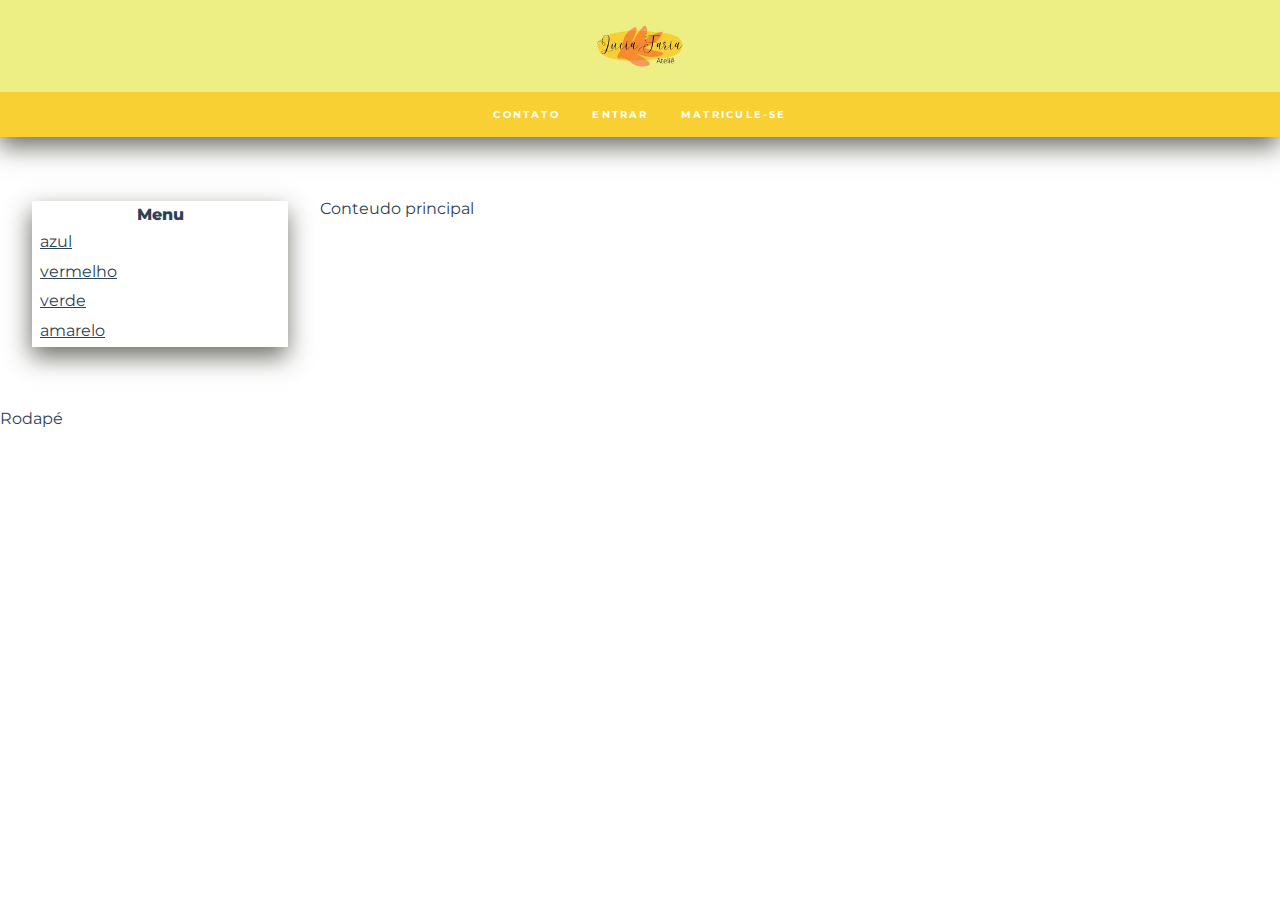
==== index.html @ cb8611e8 "several changes" ====
<!DOCTYPE html>
<html lang="pt-BR">
    <head>
        <meta charset="utf-8">
        <meta name="viewport" content="width=device-width">
        <link rel="icon" href="img/favicon.ico">
        <link rel="stylesheet" href="https://fonts.googleapis.com/css?family=Montserrat:300,400,500,600,700,&display=block">
        <link rel="stylesheet" href="css/reset.css">
        <link rel="stylesheet" href="css/cabecalho.css">
        <title>Candle | Index</title>
    </head>
    <body>
        <header class="cabecalho">
            <!-- Conteúdo do header -->         
            <a href="index.html">
                <img class="cabecalho__logo" src="img/lucia_atelie.jpg" title="Ir para a página inicial da Musicdot" alt="Musicdot">
            </a>

            <nav>
                <ul class="cabecalho__menu">
                    <li class="cabecalho__item-menu"> <a href="sobre.html#contato">Contato</a></li>
                    <li class="cabecalho__item-menu"> <a href="#">Entrar</a></li>
                    <li class="cabecalho__item-menu"> <a href="#">Matricule-se</a></li>
                </ul>
            </nav>
        </header>

        <main class="main">  
            <div class="main__menu">
                <div class="menu__cores">
                    <p class="menu__cores-title">Menu</p>
                    <ul class="menu__cores-lista">
                        <u><li class="menu__cores-lista_cor">azul</li></u>
                        <u><li class="menu__cores-lista_cor">vermelho</li></u>
                        <u><li class="menu__cores-lista_cor">verde</li></u> 
                        <u><li class="menu__cores-lista_cor">amarelo</li></u> 
                    </ul>
                </div>
            </div>
            Conteudo principal
        </main>

        <footer>
            Rodapé
        </footer>
    </body>     
    
</html>
---- css/cabecalho.css ----
.cabecalho {
    text-align: center;
    font-size: 0.6rem;
    font-weight: bold;
    text-transform: uppercase;
    letter-spacing: 0.23em;
    
    color: #fff;
    background-color: #edee84;

    -webkit-box-shadow: -1px 10px 23px 0px rgba(66,64,55,0.76); 
    box-shadow: -1px 10px 23px 0px rgba(66,64,55,0.76);
}

.cabecalho__logo {
    padding: 2px 0 2px 0;
    width: 9em;
}

.cabecalho__menu {
    background-color: #f8d033;
}

.cabecalho__item-menu {
    display: inline-block;
}

.cabecalho__item-menu:hover {
    background-color: black;
    border-radius: 30px;
    transition: 800ms;
}

.cabecalho__item-menu a {
    display: inline-block;
    padding: 1.86em 1.42em;
}

.main {
    padding: 4em 0 4em 0;
    display: flex;
}

.main__menu {
    max-width: 20%;
    width: 20%;
    -webkit-box-shadow: -1px 10px 23px 0px rgba(66,64,55,0.76); 
    box-shadow: -1px 10px 23px 0px rgba(66,64,55,0.76);
    margin: 0 2em 0 2em;
}

.menu__cores-title {
    font-weight: 800;
    text-align: center;
    padding: 0.35em;
}

.menu__cores-lista > *{
    display: block;
    padding: 0.35em 0.5em 0.5em 0.5em;  
}

.menu__cores-lista_cor:hover, u:hover{
    color: #f8d033;
    transition: 400ms;
}
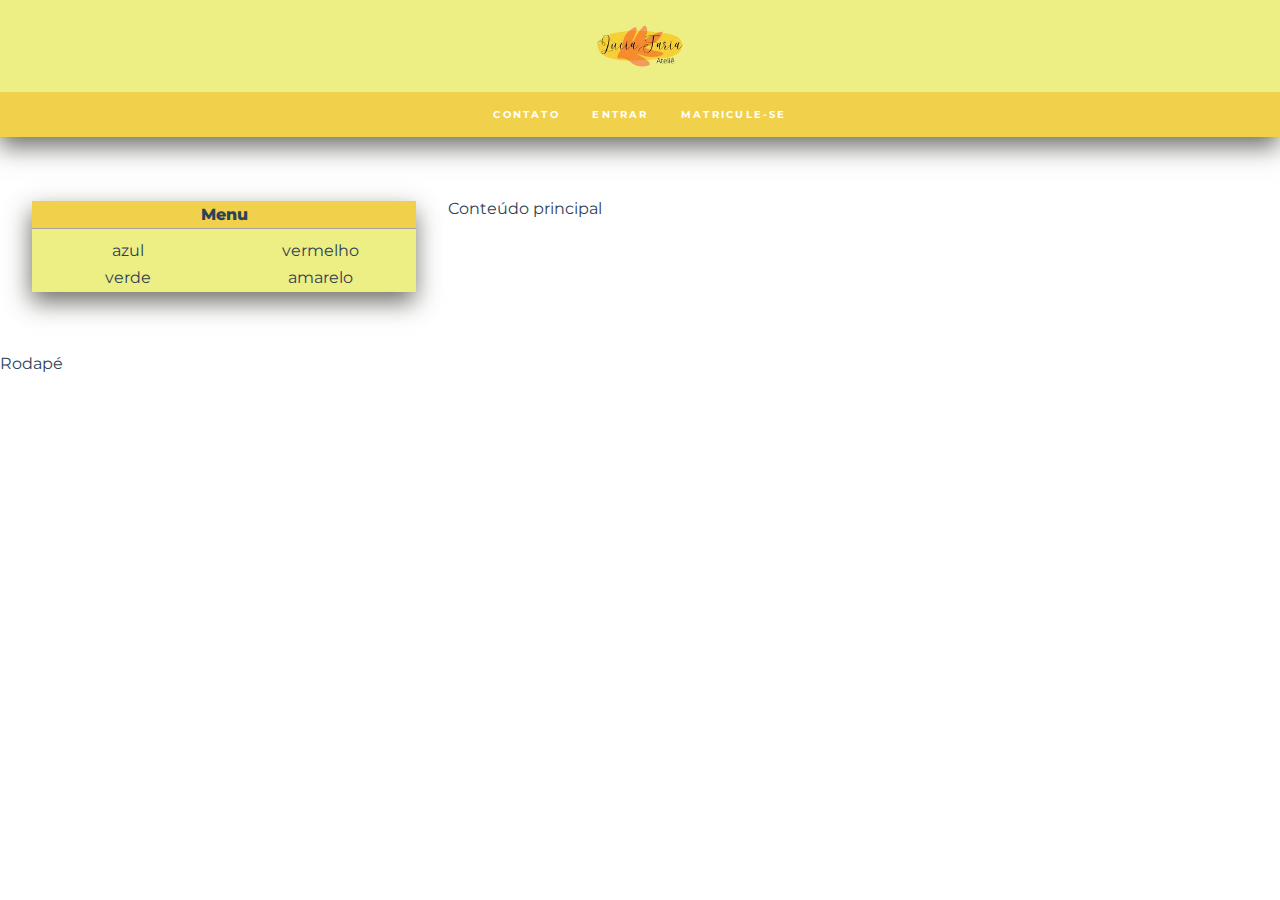
==== commit 3d7ba3c1: "several changes" ====
--- a/index.html
+++ b/index.html
@@ -27,17 +27,15 @@
 
         <main class="main">  
             <div class="main__menu">
-                <div class="menu__cores">
-                    <p class="menu__cores-title">Menu</p>
-                    <ul class="menu__cores-lista">
-                        <u><li class="menu__cores-lista_cor">azul</li></u>
-                        <u><li class="menu__cores-lista_cor">vermelho</li></u>
-                        <u><li class="menu__cores-lista_cor">verde</li></u> 
-                        <u><li class="menu__cores-lista_cor">amarelo</li></u> 
-                    </ul>
-                </div>
+                    <h1 class="menu__cores-title">Menu</h1>
+                        <section class="item__grid">
+                            <div class="item">azul</div>
+                            <div class="item">vermelho</div>
+                            <div class="item">verde</div>
+                            <div class="item">amarelo</div>
+                        </section>                            
             </div>
-            Conteudo principal
+            Conteúdo principal
         </main>
 
         <footer>
--- a/css/cabecalho.css
+++ b/css/cabecalho.css
@@ -18,7 +18,7 @@
 }
 
 .cabecalho__menu {
-    background-color: #f8d033;
+    background-color: #f1d04c;
 }
 
 .cabecalho__item-menu {
@@ -28,7 +28,7 @@
 .cabecalho__item-menu:hover {
     background-color: black;
     border-radius: 30px;
-    transition: 800ms;
+    transition: 300ms;
 }
 
 .cabecalho__item-menu a {
@@ -42,25 +42,34 @@
 }
 
 .main__menu {
-    max-width: 20%;
-    width: 20%;
+    background-color: #edee84;
+    width: 30%;
     -webkit-box-shadow: -1px 10px 23px 0px rgba(66,64,55,0.76); 
     box-shadow: -1px 10px 23px 0px rgba(66,64,55,0.76);
     margin: 0 2em 0 2em;
 }
 
 .menu__cores-title {
+    background-color: #f1d04c;
     font-weight: 800;
     text-align: center;
     padding: 0.35em;
+    border-bottom: 0.5px solid rgb(167, 163, 163);
 }
 
-.menu__cores-lista > *{
-    display: block;
-    padding: 0.35em 0.5em 0.5em 0.5em;  
+.item__grid {
+    display: grid;
+    grid-template-columns: 1fr 1fr;
+    text-align: center;
+
+    margin-top: 0.5em;
 }
 
-.menu__cores-lista_cor:hover, u:hover{
-    color: #f8d033;
+.item {
+    padding: 0.35em;
+}
+
+.item:hover, u:hover {
+    color: rgb(176, 170, 170);
     transition: 400ms;
 }
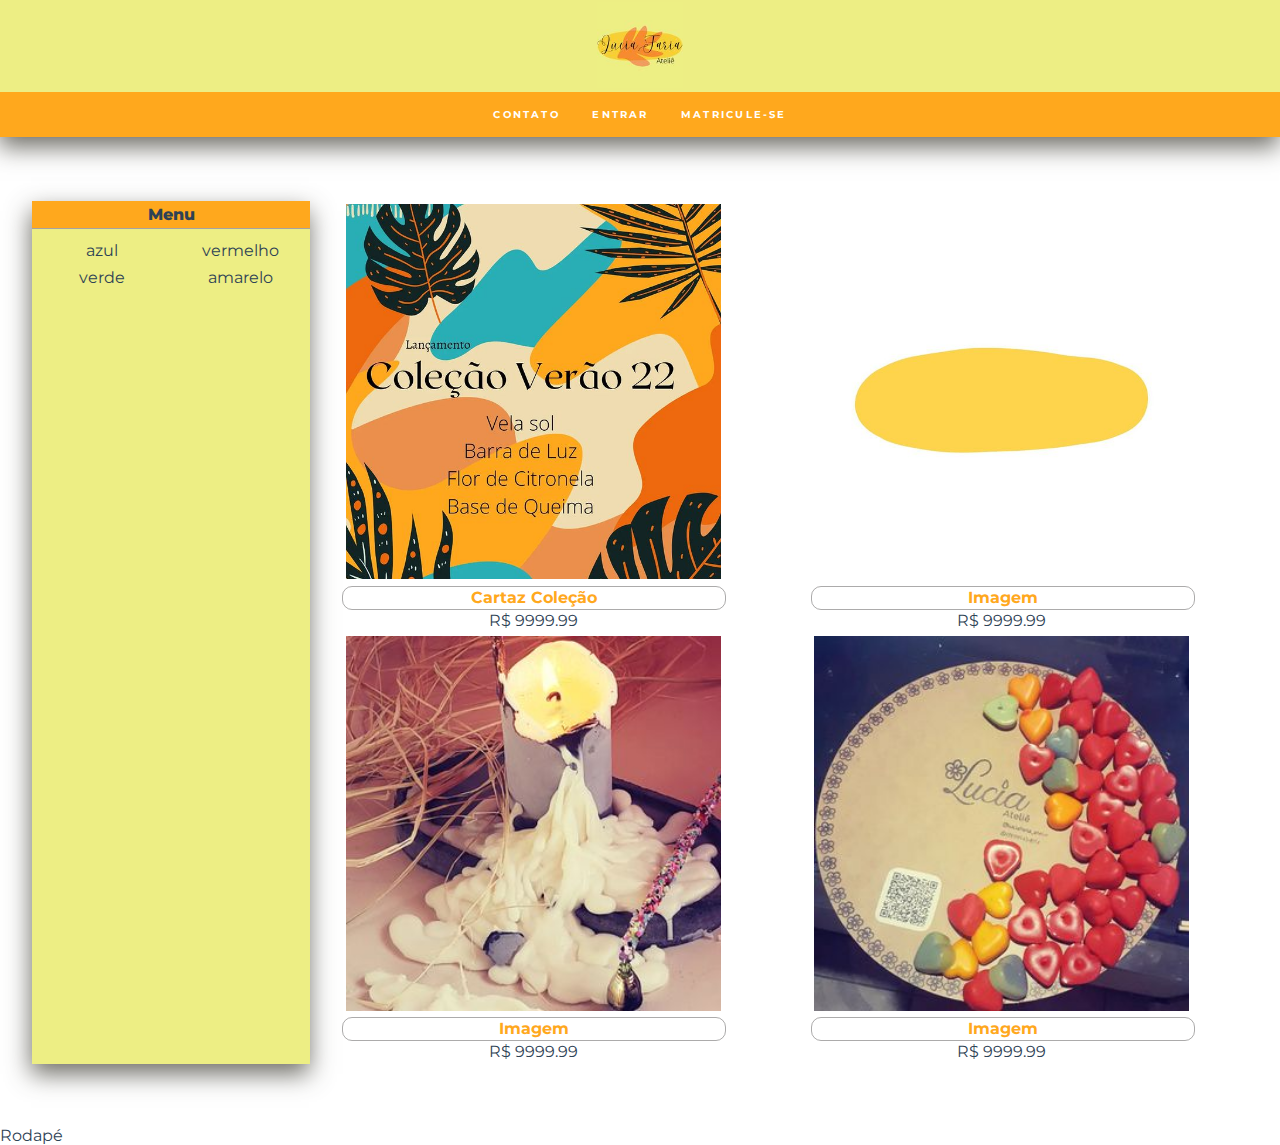
==== commit 1f4784a8: "several changes" ====
--- a/index.html
+++ b/index.html
@@ -33,14 +33,51 @@
                             <div class="item">vermelho</div>
                             <div class="item">verde</div>
                             <div class="item">amarelo</div>
-                        </section>                            
+                        </section>                           
             </div>
-            Conteúdo principal
+            <div class="main__content">
+                <div class="main__content-item"> 
+                    <img class="itemImg" src="img/arq1.jpeg"> </img>
+                    <h1 class="itemImg-Title" style="font-weight: bold; 
+                    border: 1px solid rgba(102, 99, 99, 0.541); 
+                    border-radius: 10px; 
+                    color: #ffa81d">
+                    <a>Cartaz Coleção</a></h1>
+                    <p class="itemImg-Price">R$ 9999.99</p>
+                </div>
+                <div class="main__content-item">
+                    <img class="itemImg" src="img/arq2.jpg"> </img>
+                    <h1 class="itemImg-Title" style="font-weight: bold; 
+                    border: 1px solid rgba(102, 99, 99, 0.541); 
+                    border-radius: 10px; 
+                    color: #ffa81d">
+                    <a>Imagem</a></h1>
+                    <p class="itemImg-Price">R$ 9999.99</p>
+                </div>
+                <div class="main__content-item">
+                    <img class="itemImg" src="img/arq3"> </img>
+                    <h1 class="itemImg-Title" style="font-weight: bold; 
+                    border: 1px solid rgba(102, 99, 99, 0.541); 
+                    border-radius: 10px; 
+                    color: #ffa81d">
+                    <a>Imagem</a></h1>
+                    <p class="itemImg-Price">R$ 9999.99</p>
+                </div>
+                <div class="main__content-item">
+                    <img class="itemImg" src="img/arq4.jpeg"> </img>
+                    <h1 class="itemImg-Title" style="font-weight: bold; 
+                    border: 1px solid rgba(102, 99, 99, 0.541); 
+                    border-radius: 10px; 
+                    color: #ffa81d">
+                    <a>Imagem</a></h1>
+                    <p class="itemImg-Price">R$ 9999.99</p>
+                </div>
+            </div>
+            
         </main>
 
         <footer>
             Rodapé
         </footer>
     </body>     
-    
 </html>--- a/css/cabecalho.css
+++ b/css/cabecalho.css
@@ -18,7 +18,7 @@
 }
 
 .cabecalho__menu {
-    background-color: #f1d04c;
+    background-color: #ffa81d;
 }
 
 .cabecalho__item-menu {
@@ -50,7 +50,7 @@
 }
 
 .menu__cores-title {
-    background-color: #f1d04c;
+    background-color: #ffa81d;
     font-weight: 800;
     text-align: center;
     padding: 0.35em;
@@ -73,3 +73,19 @@
     color: rgb(176, 170, 170);
     transition: 400ms;
 }
+
+.main__content {
+    display: grid;
+    grid-template-columns: 1fr 1fr;
+}
+
+.main__content-item {
+    padding-left: 0 0 7em 7em;
+}
+
+.itemImg, .itemImg-Title, .itemImg-Price {
+    padding: 0.2em;
+    width: 80%;
+    text-align: center;
+}
+
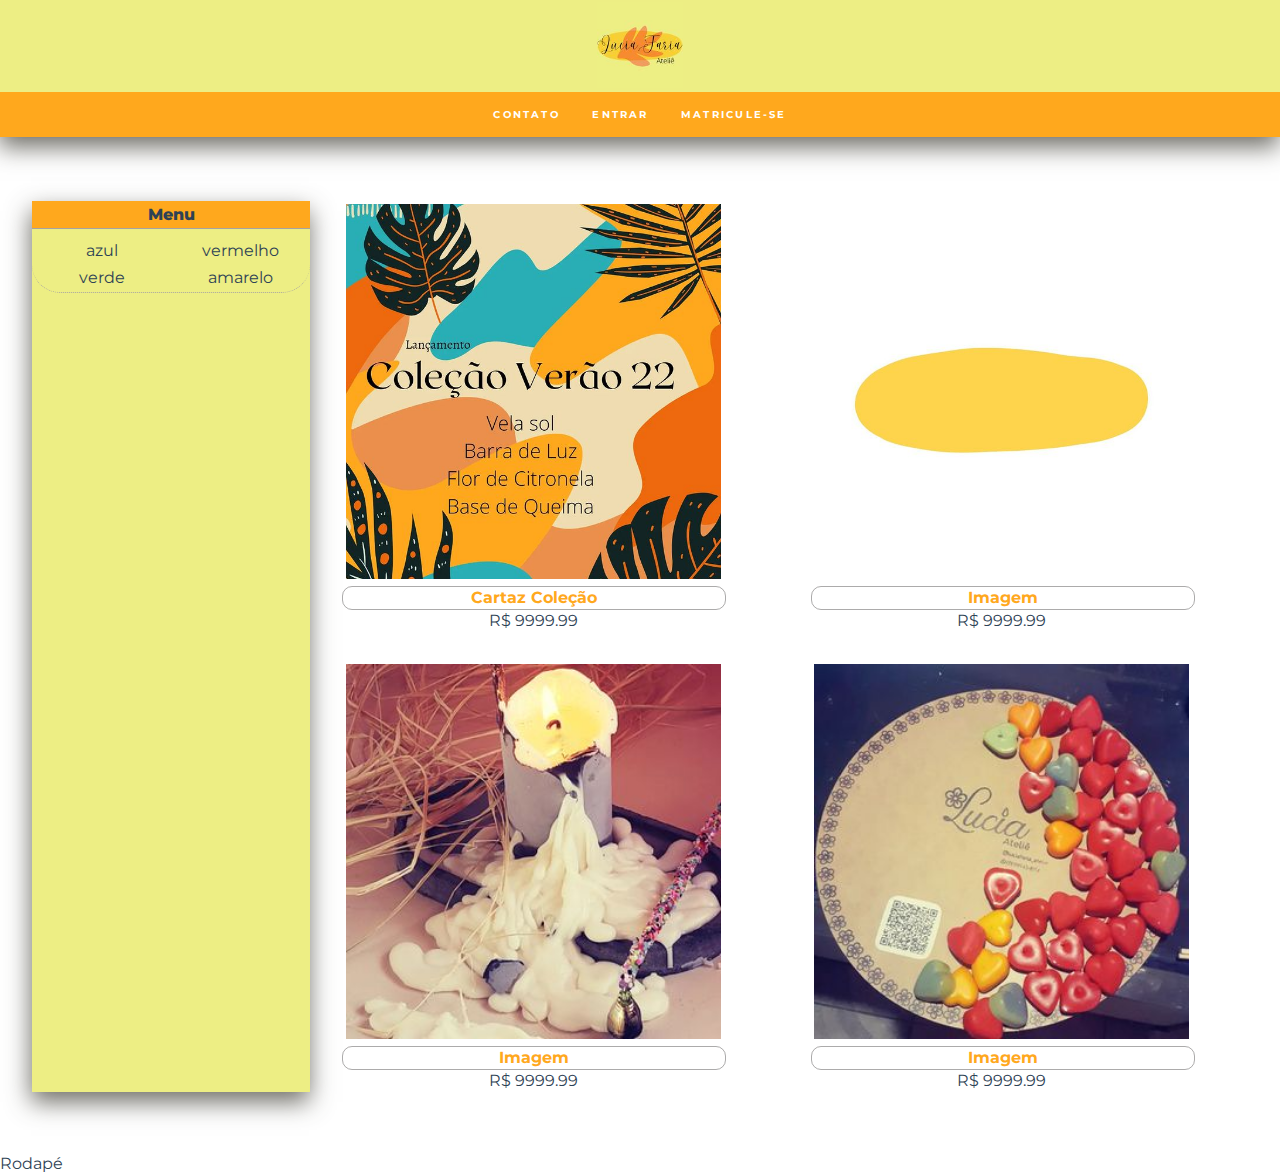
==== commit ec2be4f2: "several changes" ====
--- a/index.html
+++ b/index.html
@@ -43,7 +43,7 @@
                     border-radius: 10px; 
                     color: #ffa81d">
                     <a>Cartaz Coleção</a></h1>
-                    <p class="itemImg-Price">R$ 9999.99</p>
+                    <p class="itemImg-Price" style="padding-bottom:2em">R$ 9999.99</p>
                 </div>
                 <div class="main__content-item">
                     <img class="itemImg" src="img/arq2.jpg"> </img>
--- a/css/cabecalho.css
+++ b/css/cabecalho.css
@@ -63,6 +63,9 @@
     text-align: center;
 
     margin-top: 0.5em;
+
+    border-bottom: 0.5px dotted rgb(167, 163, 163);
+    border-radius: 500px;
 }
 
 .item {
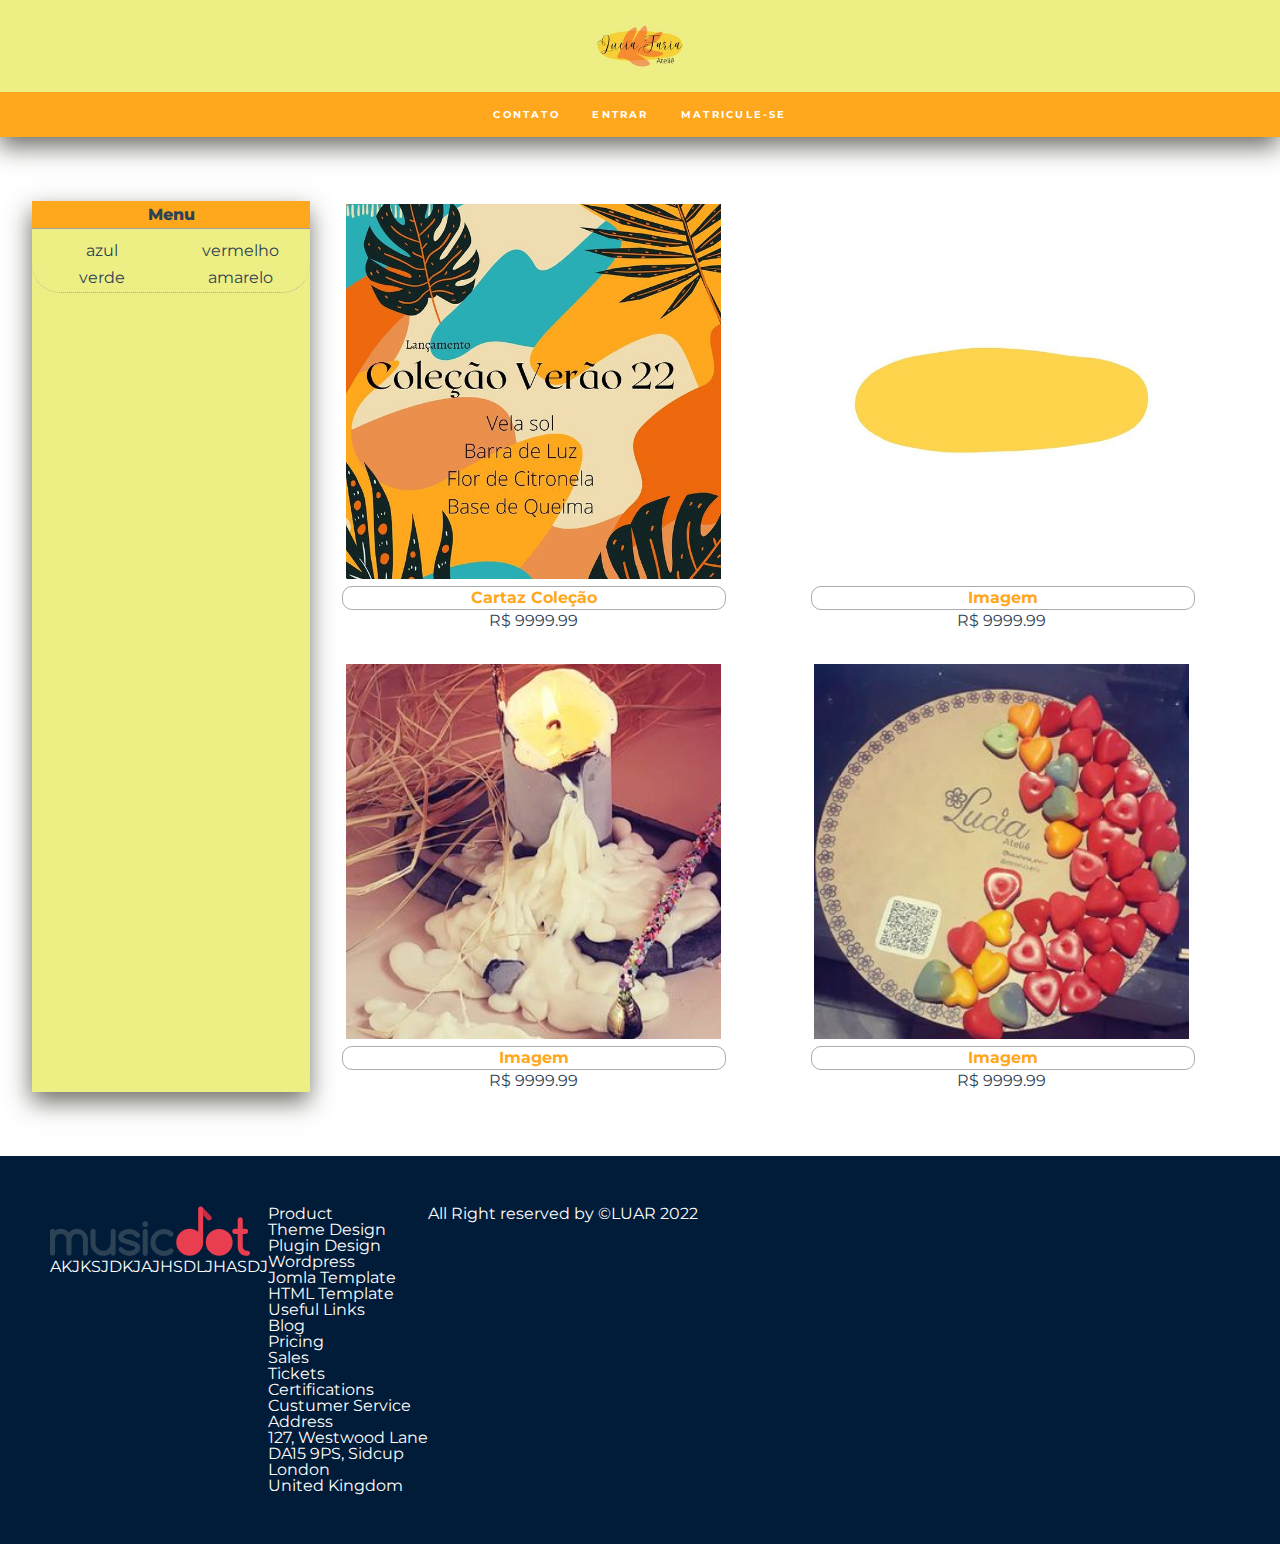
==== commit 0d15e2aa: "footer" ====
--- a/index.html
+++ b/index.html
@@ -73,11 +73,58 @@
                     <p class="itemImg-Price">R$ 9999.99</p>
                 </div>
             </div>
-            
         </main>
-
-        <footer>
-            Rodapé
+        <footer class="footer">
+            <div class="footer__left">
+                <img src="img/logo.svg" alt="logo">
+                <p>AKJKSJDKJAJHSDLJHASDJ</p>
+                <div class="socials">
+                    <a href="#"><i class="fa fa-facebook"></i></a>
+                    <a href="#"><i class="fa fa-twitter"></i></a>
+                    <a href="#"><i class="fa fa-dribbble"></i></a>
+                    <a href="#"><i class="fa fa-youtube"></i></a>
+                    <a href="#"><i class="fa fa-tumblr"></i></a>
+                </div>
+            </div>
+            <ul class="footer-right">
+                <li>
+                    <h2>Product</h2>
+        
+                    <ul class="box">
+                        <li><a href="#">Theme Design</a></li>
+                        <li><a href="#">Plugin Design</a></li>
+                        <li><a href="#">Wordpress</a></li>
+                        <li><a href="#">Jomla Template</a></li>
+                        <li><a href="#">HTML Template</a></li>
+                    </ul>
+                </li>
+                <li>
+                    <h2>Useful Links</h2>
+        
+                    <ul class="features">
+                        <li><a href="#">Blog</a></li>
+                        <li><a href="#">Pricing</a></li>
+                        <li><a href="#">Sales</a></li>
+                        <li><a href="#">Tickets</a></li>
+                        <li><a href="#">Certifications</a></li>
+                        <li><a href="#">Custumer Service</a></li>
+                    </ul>
+                </li>
+                <li>
+                    <h2>Address</h2>
+        
+                    <ul class="features">
+                        <li><a href="#">127, Westwood Lane</a></li>
+                        <li><a href="#">DA15 9PS, Sidcup</a></li>
+                        <li><a href="#">London</a></li>
+                        <li><a href="#">United Kingdom</a></li>
+                    </ul>
+                </li>
+            </ul>
+        
+            <div class="footer-bottom">
+                <p>All Right reserved by &copy;LUAR 2022</p>
+            </div>
         </footer>
     </body>     
 </html>--- a/css/cabecalho.css
+++ b/css/cabecalho.css
@@ -92,3 +92,14 @@
     text-align: center;
 }
 
+footer {
+    display: -webkit-flex;
+    display: -moz-flex;
+    display: -ms-flex;
+    display: -o-flex;
+    display: flex;
+    flex-flow: row wrap;
+    padding: 50px;
+    color: #fff;
+    background-color: #011c39;
+}
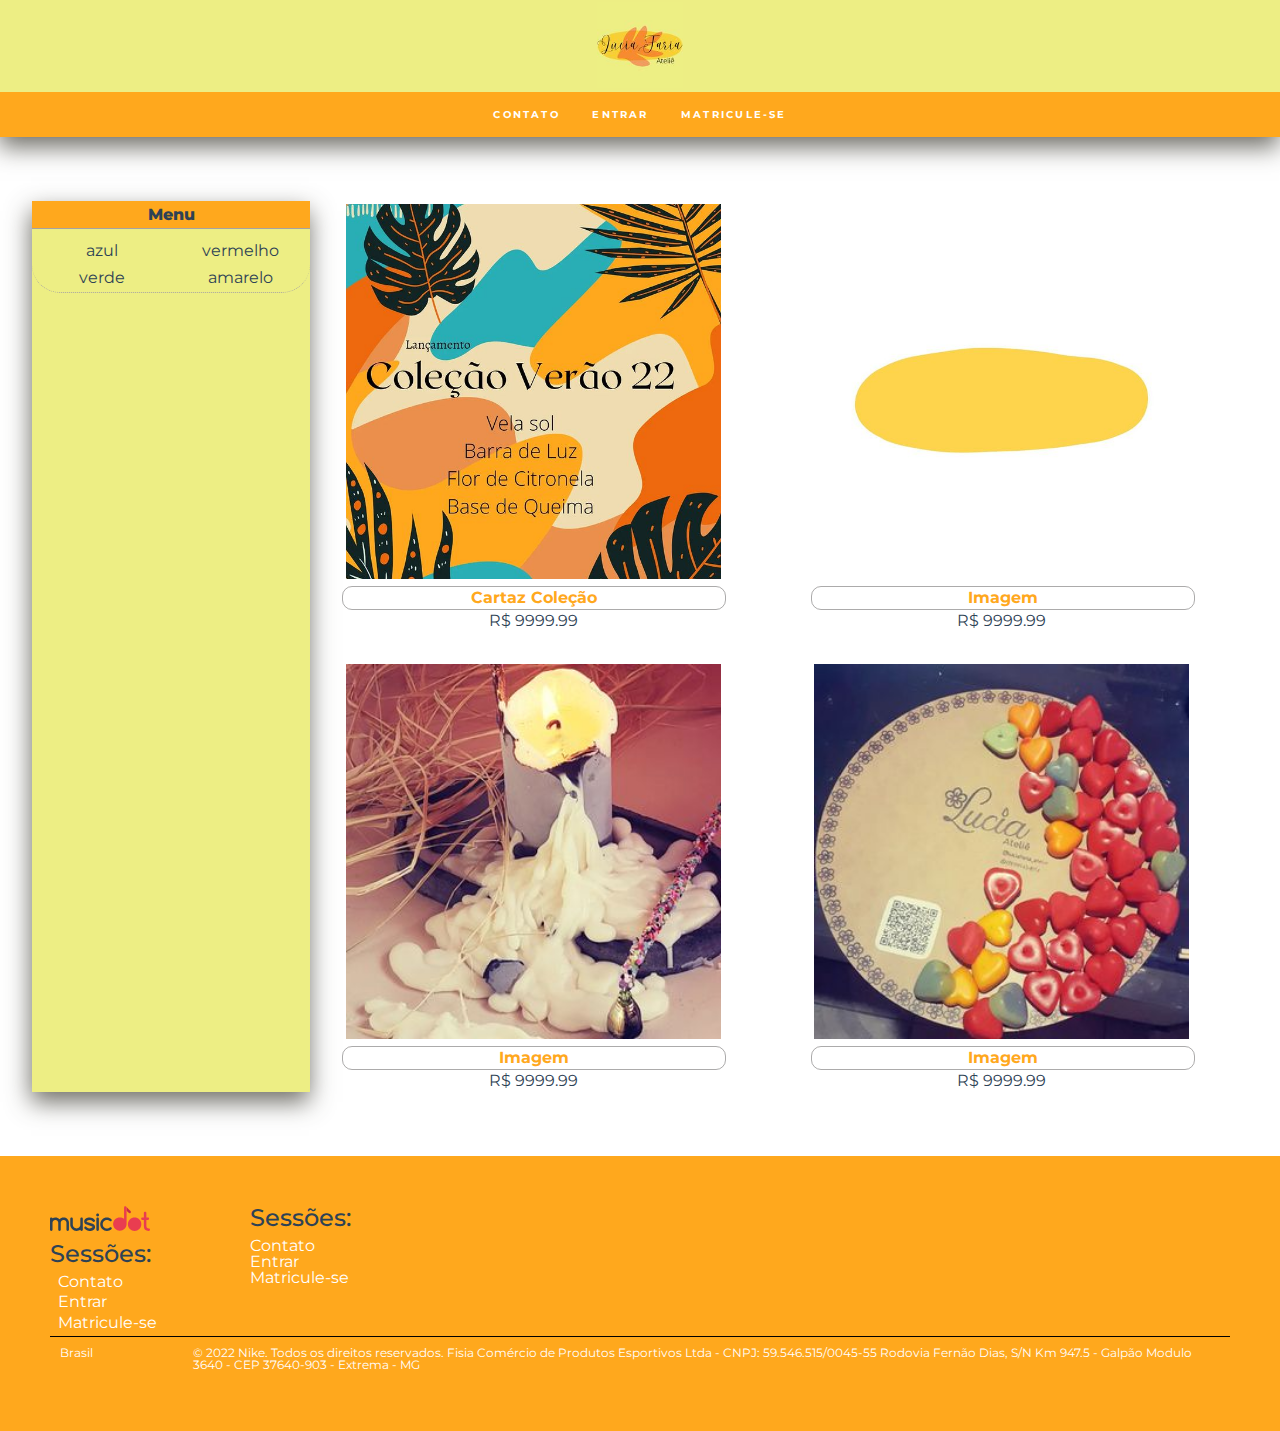
==== commit d0f81f77: "footer changes" ====
--- a/index.html
+++ b/index.html
@@ -7,6 +7,7 @@
         <link rel="stylesheet" href="https://fonts.googleapis.com/css?family=Montserrat:300,400,500,600,700,&display=block">
         <link rel="stylesheet" href="css/reset.css">
         <link rel="stylesheet" href="css/cabecalho.css">
+        <link rel="stylesheet" href="css/footer.css">
         <title>Candle | Index</title>
     </head>
     <body>
@@ -76,54 +77,25 @@
         </main>
         <footer class="footer">
             <div class="footer__left">
-                <img src="img/logo.svg" alt="logo">
-                <p>AKJKSJDKJAJHSDLJHASDJ</p>
-                <div class="socials">
-                    <a href="#"><i class="fa fa-facebook"></i></a>
-                    <a href="#"><i class="fa fa-twitter"></i></a>
-                    <a href="#"><i class="fa fa-dribbble"></i></a>
-                    <a href="#"><i class="fa fa-youtube"></i></a>
-                    <a href="#"><i class="fa fa-tumblr"></i></a>
-                </div>
+                <img class="img__footer-left" src="img/logo.svg">
+                <ul class="ul__left">
+                    <h2 class="ul__left-header">Sessões:</h2>
+                    <li class="li__left"><a href="sobre.html">Contato</a></li>
+                    <li class="li__left"><a>Entrar</a></li>
+                    <li class="li__left"><a>Matricule-se</a></li>
+                </ul>
             </div>
-            <ul class="footer-right">
-                <li>
-                    <h2>Product</h2>
-        
-                    <ul class="box">
-                        <li><a href="#">Theme Design</a></li>
-                        <li><a href="#">Plugin Design</a></li>
-                        <li><a href="#">Wordpress</a></li>
-                        <li><a href="#">Jomla Template</a></li>
-                        <li><a href="#">HTML Template</a></li>
-                    </ul>
-                </li>
-                <li>
-                    <h2>Useful Links</h2>
-        
-                    <ul class="features">
-                        <li><a href="#">Blog</a></li>
-                        <li><a href="#">Pricing</a></li>
-                        <li><a href="#">Sales</a></li>
-                        <li><a href="#">Tickets</a></li>
-                        <li><a href="#">Certifications</a></li>
-                        <li><a href="#">Custumer Service</a></li>
-                    </ul>
-                </li>
-                <li>
-                    <h2>Address</h2>
-        
-                    <ul class="features">
-                        <li><a href="#">127, Westwood Lane</a></li>
-                        <li><a href="#">DA15 9PS, Sidcup</a></li>
-                        <li><a href="#">London</a></li>
-                        <li><a href="#">United Kingdom</a></li>
-                    </ul>
-                </li>
-            </ul>
-        
-            <div class="footer-bottom">
-                <p>All Right reserved by &copy;LUAR 2022</p>
+            <div class="footer__mid">
+                <ul class="ul__mid">
+                    <h2 class="ul__mid-header">Sessões:</h2>
+                    <li class="ul__mid"><a href="sobre.html">Contato</a></li>
+                    <li class="ul__mid"><a>Entrar</a></li>
+                    <li class="ul__mid"><a>Matricule-se</a></li>
+                </ul>
+            </div>
+            <div class="copyright__footer">
+                <p class="Brasil">Brasil</p>
+                <p>© 2022 Nike. Todos os direitos reservados. Fisia Comércio de Produtos Esportivos Ltda - CNPJ: 59.546.515/0045-55 Rodovia Fernão Dias, S/N Km 947.5 - Galpão Modulo 3640 - CEP 37640-903 - Extrema - MG</p>
             </div>
         </footer>
     </body>     
--- a/css/cabecalho.css
+++ b/css/cabecalho.css
@@ -92,14 +92,3 @@
     text-align: center;
 }
 
-footer {
-    display: -webkit-flex;
-    display: -moz-flex;
-    display: -ms-flex;
-    display: -o-flex;
-    display: flex;
-    flex-flow: row wrap;
-    padding: 50px;
-    color: #fff;
-    background-color: #011c39;
-}
--- a/css/footer.css
+++ b/css/footer.css
@@ -0,0 +1,44 @@
+footer {
+    display: flex;
+    display: -moz-flex;
+    display: -ms-flex;
+    display: -o-flex;
+    display: flex;
+    flex-flow: row wrap;
+    padding: 50px;
+    color: #fff;
+    background-color: #ffa81d;
+}
+
+.img__footer-left {
+    margin-bottom: 0.5em;
+    width: 50%;
+}
+
+h2 {
+    color: #2E4255;
+    padding-bottom: 0.3em;
+    font-size: 1.5rem;
+    font-weight: 500;
+    
+}
+
+.li__left {
+    margin: 0 0 0.3em 0.5em;
+}
+
+.li__left:hover {
+    color: #2E4255;
+    transition: 400ms;
+}
+
+.copyright__footer {
+    display: flex;
+    border-top: 1px solid black;
+    padding: 10px;
+    font-size: 12px;
+}
+
+.Brasil {
+    padding-right: 100px;
+}
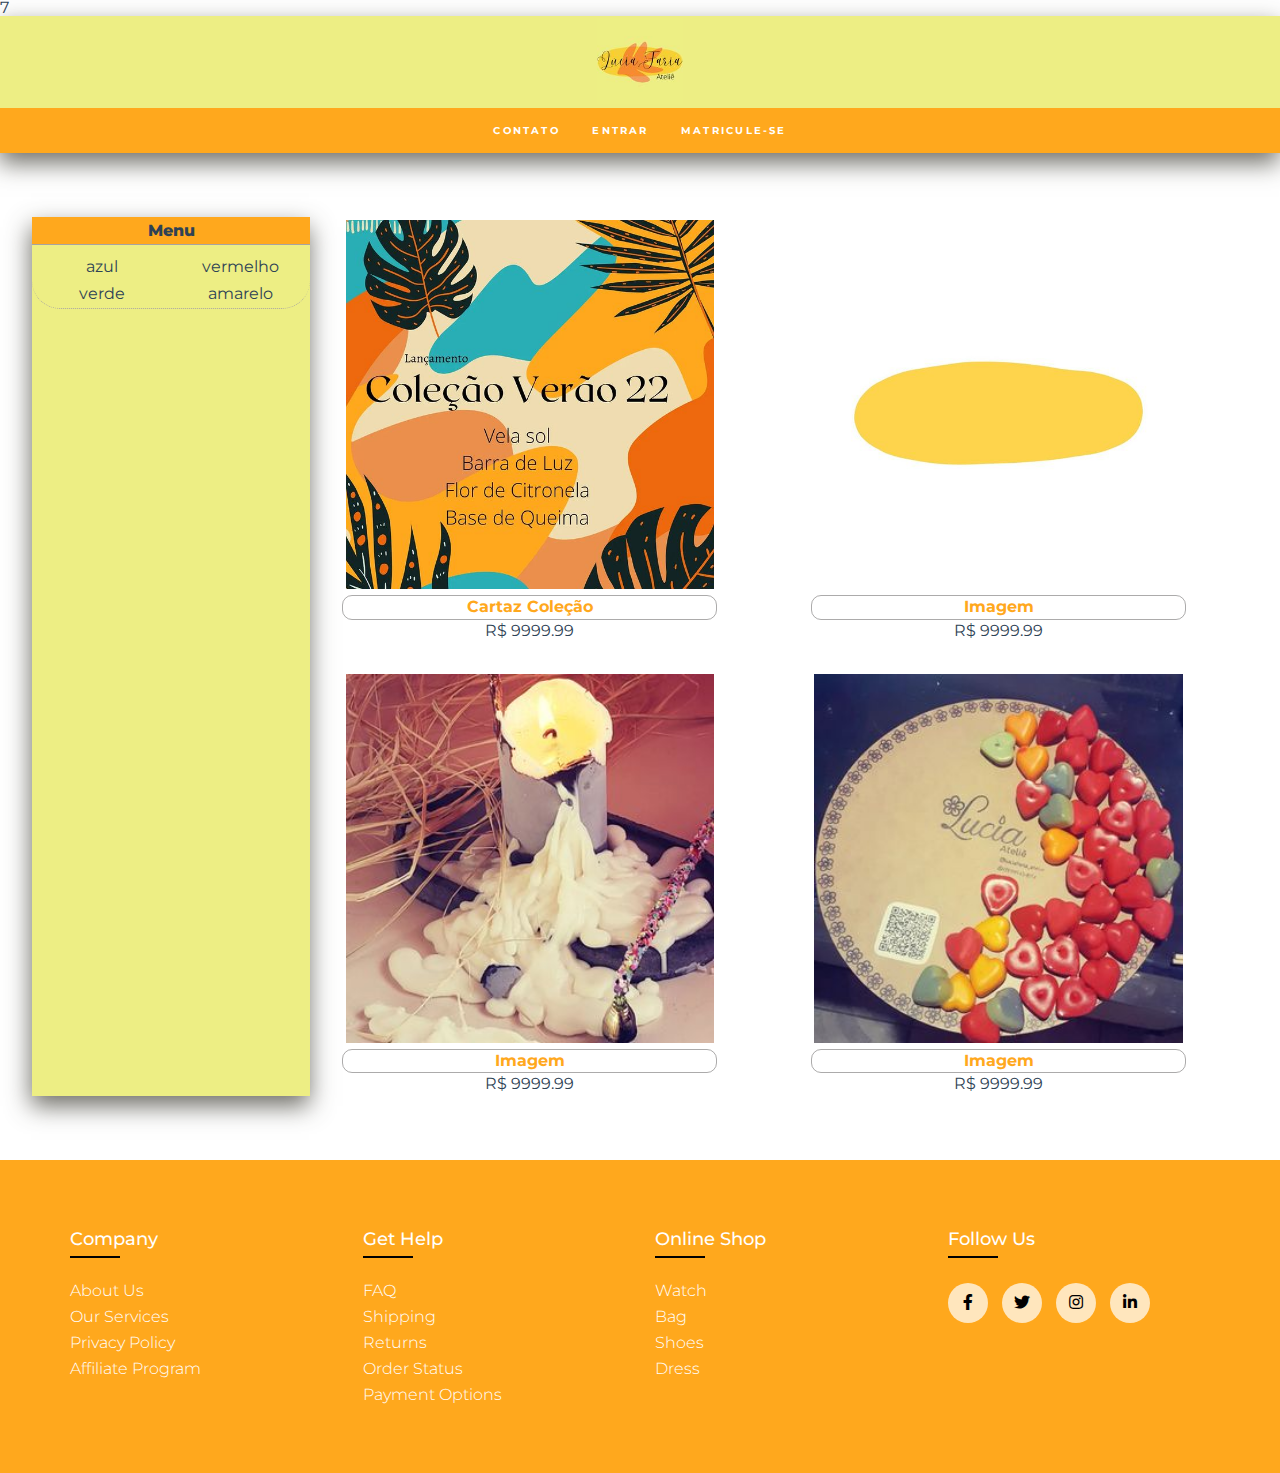
==== commit 5c7133ab: "rebuilding the product page" ====
--- a/index.html
+++ b/index.html
@@ -4,7 +4,8 @@
         <meta charset="utf-8">
         <meta name="viewport" content="width=device-width">
         <link rel="icon" href="img/favicon.ico">
-        <link rel="stylesheet" href="https://fonts.googleapis.com/css?family=Montserrat:300,400,500,600,700,&display=block">
+        <link rel="stylesheet" href="https://fonts.googleapis.com/css?family=Montserrat:300,400,500,600,700,&display=block">7
+        <link rel="stylesheet" type="text/css" href="https://cdnjs.cloudflare.com/ajax/libs/font-awesome/5.15.1/css/all.min.css">
         <link rel="stylesheet" href="css/reset.css">
         <link rel="stylesheet" href="css/cabecalho.css">
         <link rel="stylesheet" href="css/footer.css">
@@ -76,27 +77,47 @@
             </div>
         </main>
         <footer class="footer">
-            <div class="footer__left">
-                <img class="img__footer-left" src="img/logo.svg">
-                <ul class="ul__left">
-                    <h2 class="ul__left-header">Sessões:</h2>
-                    <li class="li__left"><a href="sobre.html">Contato</a></li>
-                    <li class="li__left"><a>Entrar</a></li>
-                    <li class="li__left"><a>Matricule-se</a></li>
-                </ul>
+            <div class="container">
+                <div class="row">
+                    <div class="footer-col">
+                        <h4>company</h4>
+                        <ul>
+                            <li><a href="#">about us</a></li>
+                            <li><a href="#">our services</a></li>
+                            <li><a href="#">privacy policy</a></li>
+                            <li><a href="#">affiliate program</a></li>
+                        </ul>
+                    </div>
+                    <div class="footer-col">
+                        <h4>get help</h4>
+                        <ul>
+                            <li><a href="#">FAQ</a></li>
+                            <li><a href="#">shipping</a></li>
+                            <li><a href="#">returns</a></li>
+                            <li><a href="#">order status</a></li>
+                            <li><a href="#">payment options</a></li>
+                        </ul>
+                    </div>
+                    <div class="footer-col">
+                        <h4>online shop</h4>
+                        <ul>
+                            <li><a href="#">watch</a></li>
+                            <li><a href="#">bag</a></li>
+                            <li><a href="#">shoes</a></li>
+                            <li><a href="#">dress</a></li>
+                        </ul>
+                    </div>
+                    <div class="footer-col">
+                        <h4>follow us</h4>
+                        <div class="social-links">
+                            <a href="#"><i class="fab fa-facebook-f"></i></a>
+                            <a href="#"><i class="fab fa-twitter"></i></a>
+                            <a href="#"><i class="fab fa-instagram"></i></a>
+                            <a href="#"><i class="fab fa-linkedin-in"></i></a>
+                        </div>
+                    </div>
+                </div>
             </div>
-            <div class="footer__mid">
-                <ul class="ul__mid">
-                    <h2 class="ul__mid-header">Sessões:</h2>
-                    <li class="ul__mid"><a href="sobre.html">Contato</a></li>
-                    <li class="ul__mid"><a>Entrar</a></li>
-                    <li class="ul__mid"><a>Matricule-se</a></li>
-                </ul>
-            </div>
-            <div class="copyright__footer">
-                <p class="Brasil">Brasil</p>
-                <p>© 2022 Nike. Todos os direitos reservados. Fisia Comércio de Produtos Esportivos Ltda - CNPJ: 59.546.515/0045-55 Rodovia Fernão Dias, S/N Km 947.5 - Galpão Modulo 3640 - CEP 37640-903 - Extrema - MG</p>
-            </div>
-        </footer>
+       </footer>
     </body>     
 </html>--- a/css/footer.css
+++ b/css/footer.css
@@ -1,44 +1,88 @@
-footer {
-    display: flex;
-    display: -moz-flex;
-    display: -ms-flex;
-    display: -o-flex;
-    display: flex;
-    flex-flow: row wrap;
-    padding: 50px;
-    color: #fff;
-    background-color: #ffa81d;
+*{
+	margin:0;
+	padding:0;
+	box-sizing: border-box;
+}
+.container{
+	max-width: 1170px;
+	margin:auto;
+}
+.row{
+	display: flex;
+	flex-wrap: wrap;
+}
+ul{
+	list-style: none;
+}
+.footer{
+	background-color: #ffa81d;
+    padding: 70px 0;
+}
+.footer-col{
+   width: 25%;
+   padding: 0 15px;
+}
+.footer-col h4{
+	font-size: 18px;
+	color: #ffffff;
+	text-transform: capitalize;
+	margin-bottom: 35px;
+	font-weight: 500;
+	position: relative;
+}
+.footer-col h4::before{
+	content: '';
+	position: absolute;
+	left:0;
+	bottom: -10px;
+	background-color: black;
+	height: 2px;
+	box-sizing: border-box;
+	width: 50px;
+}
+.footer-col ul li:not(:last-child){
+	margin-bottom: 10px;
+}
+.footer-col ul li a{
+	font-size: 16px;
+	text-transform: capitalize;
+	color: #ffffff;
+	text-decoration: none;
+	font-weight: 300;
+	color: #ffffff;
+	display: block;
+	transition: all 0.3s ease;
+}
+.footer-col ul li a:hover{
+	color: #ffffff;
+	padding-left: 8px;
+}
+.footer-col .social-links a{
+	display: inline-block;
+	height: 40px;
+	width: 40px;
+	background-color: rgba(255, 255, 255, 0.709);
+	margin:0 10px 10px 0;
+	text-align: center;
+	line-height: 40px;
+	border-radius: 50%;
+	color: black;
+	transition: all 0.5s ease;
+}
+.footer-col .social-links a:hover{
+	color: #edee84;
+	background-color: #ffa81d;
 }
 
-.img__footer-left {
-    margin-bottom: 0.5em;
+/*responsive*/
+@media(max-width: 767px){
+  .footer-col{
     width: 50%;
+    margin-bottom: 30px;
 }
-
-h2 {
-    color: #2E4255;
-    padding-bottom: 0.3em;
-    font-size: 1.5rem;
-    font-weight: 500;
-    
 }
-
-.li__left {
-    margin: 0 0 0.3em 0.5em;
+@media(max-width: 574px){
+  .footer-col{
+    width: 100%;
 }
-
-.li__left:hover {
-    color: #2E4255;
-    transition: 400ms;
-}
-
-.copyright__footer {
-    display: flex;
-    border-top: 1px solid black;
-    padding: 10px;
-    font-size: 12px;
-}
-
-.Brasil {
-    padding-right: 100px;
-}
+}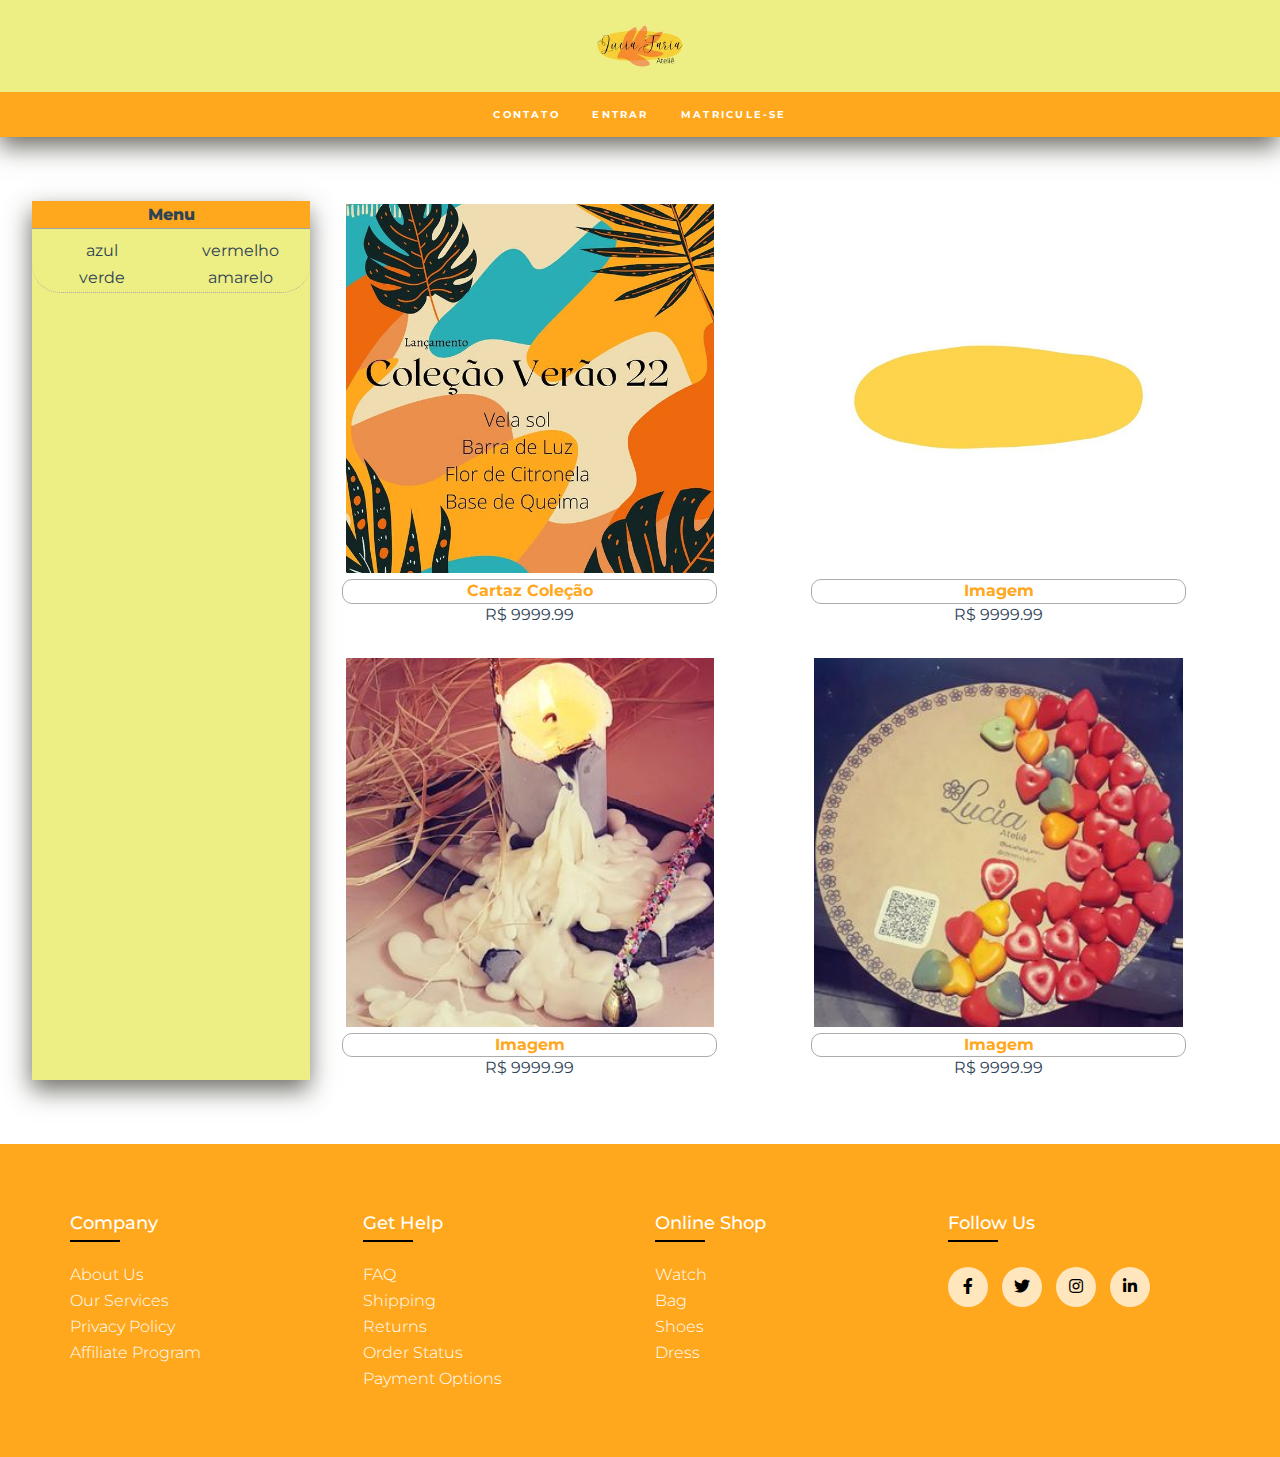
==== commit 6b47971a: "several changes" ====
--- a/index.html
+++ b/index.html
@@ -4,7 +4,7 @@
         <meta charset="utf-8">
         <meta name="viewport" content="width=device-width">
         <link rel="icon" href="img/favicon.ico">
-        <link rel="stylesheet" href="https://fonts.googleapis.com/css?family=Montserrat:300,400,500,600,700,&display=block">7
+        <link rel="stylesheet" href="https://fonts.googleapis.com/css?family=Montserrat:300,400,500,600,700,&display=block">
         <link rel="stylesheet" type="text/css" href="https://cdnjs.cloudflare.com/ajax/libs/font-awesome/5.15.1/css/all.min.css">
         <link rel="stylesheet" href="css/reset.css">
         <link rel="stylesheet" href="css/cabecalho.css">
